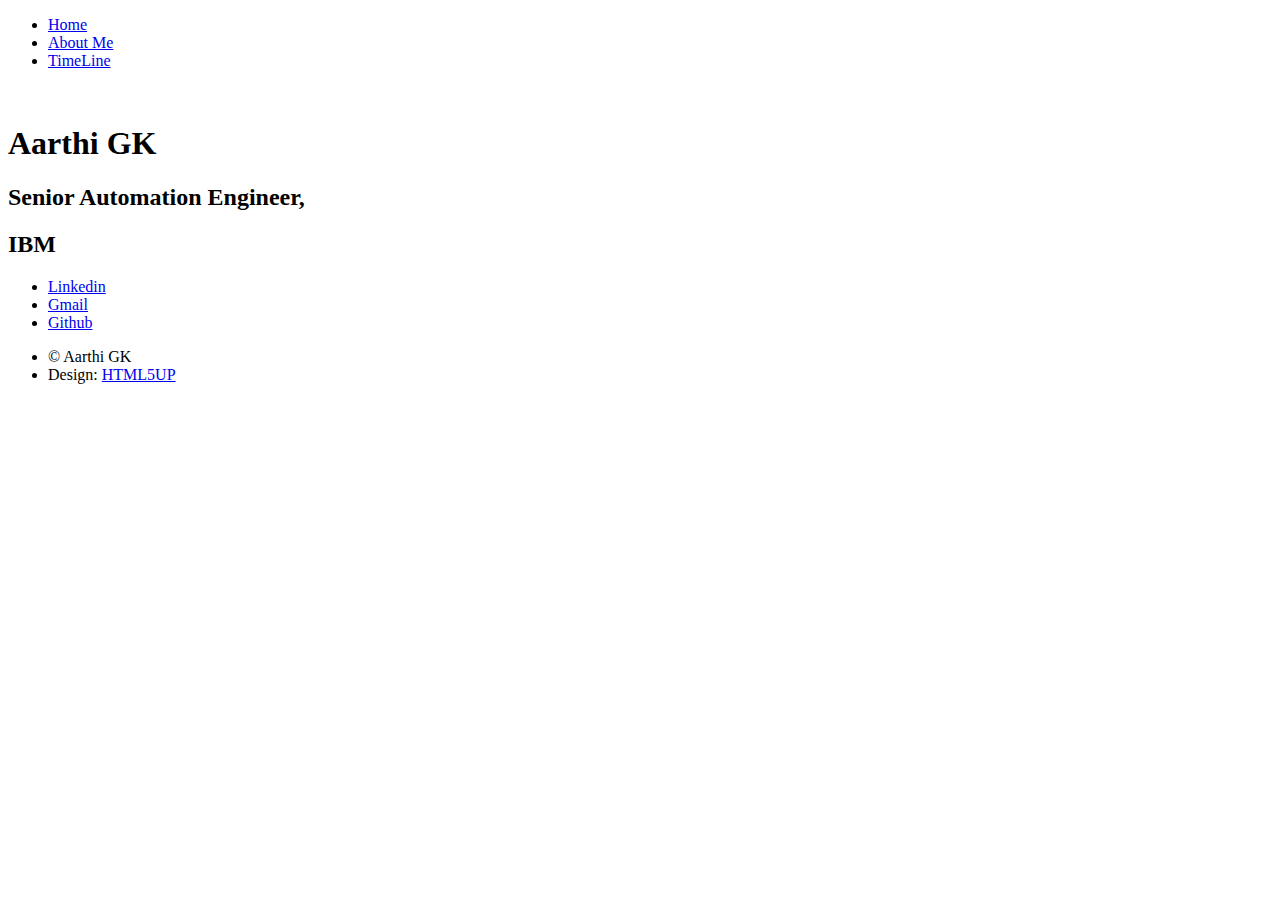
==== index.html @ 1c5c6112 "Create index.html" ====
<!DOCTYPE HTML>
<!--
	Identity by HTML5 UP
	html5up.net | @ajlkn
	Free for personal and commercial use under the CCA 3.0 license (html5up.net/license)
-->
<html>
	<head>
		<title>Aarthi GK</title>
		<meta charset="utf-8" />
		<meta name="viewport" content="width=device-width, initial-scale=1, user-scalable=no" />
		<link rel="stylesheet" href="assets/css/main.css" />
		<noscript><link rel="stylesheet" href="assets/css/noscript.css" /></noscript>
	</head>
	<body class="is-preload">
	
		<!-- Wrapper -->
			<div id="wrapper">
			<ul class="actions special">
								<li><a href="index.html" class="button">Home </a></li>
								<li><a href="about.html" class="button">About Me</a></li>
								<li><a href="timeline.html" class="button">TimeLine</a></li>
							</ul>

				<!-- Main -->
					<section id="main">
						<header>
							<span class="avatar"><img src="images/aarthi.jpg" alt="" /></span>
							<h1>Aarthi GK</h1>
							<h2>Senior Automation Engineer,</h2>
							<h2><b>IBM</b></h2>
							
						</header>
						<div class="bg-img">
						
							<footer>
							<ul class="icons">
								<li><a href="https://www.linkedin.com/in/aarthigk/" class="icon brands fa-linkedin">Linkedin</a></li>
								<li><a href="mailto:cse.snippet@gmail.com" class="icon brands fa-google">Gmail</a></li>
								<li><a href="https://github.com/aarthigk" class="icon brands fa-github">Github</a></li>
							</ul>
						</footer>
					</section>

				<!-- Footer -->
					<footer id="footer">
						<ul class="copyright">
							<li>&copy; Aarthi GK</li><li>Design: <a href="http://html5up.net">HTML5UP</a></li>
						</ul>
					</footer>

			</div>

		<!-- Scripts -->
			<script>
				if ('addEventListener' in window) {
					window.addEventListener('load', function() { document.body.className = document.body.className.replace(/\bis-preload\b/, ''); });
					document.body.className += (navigator.userAgent.match(/(MSIE|rv:11\.0)/) ? ' is-ie' : '');
				}
			</script>

	</body>
</html>
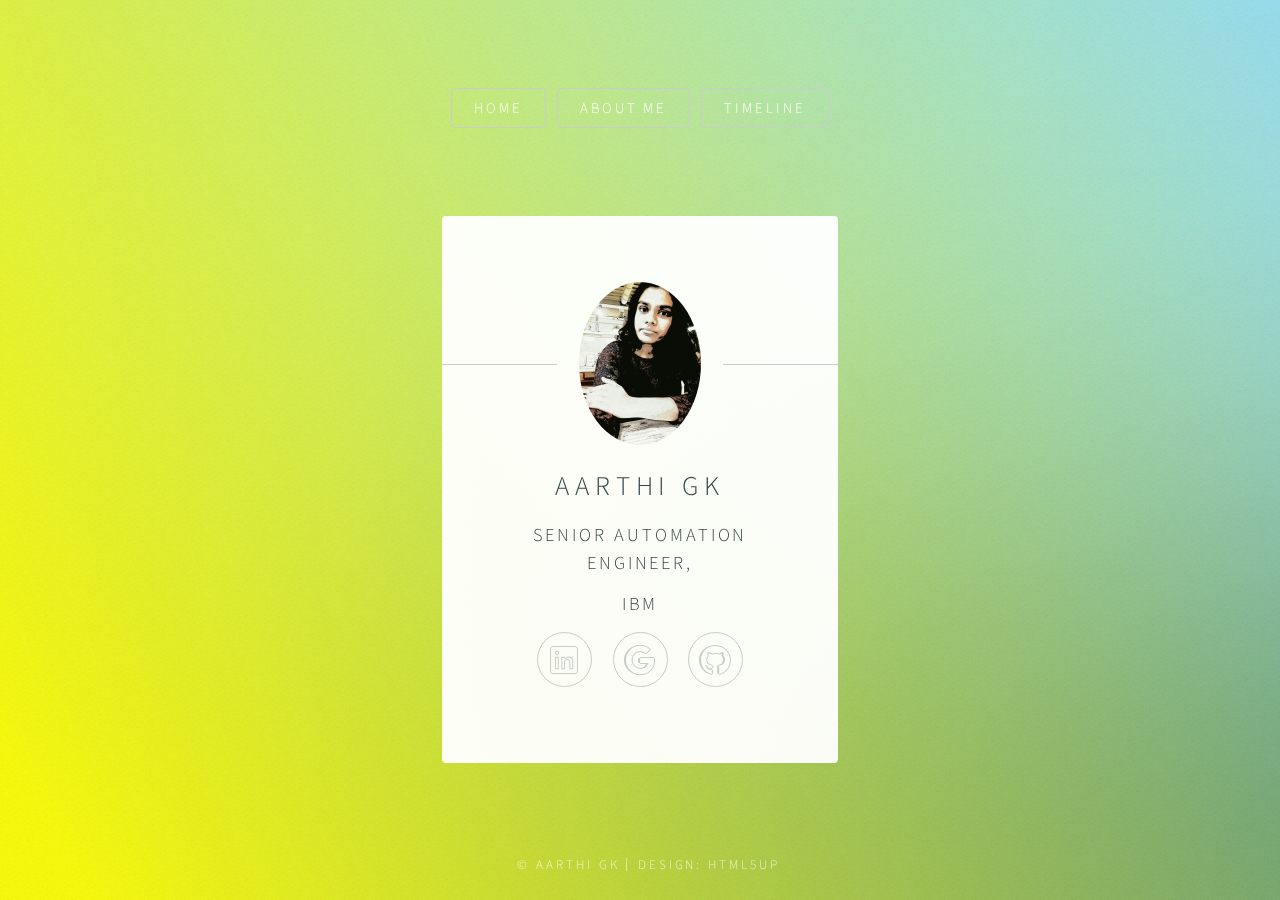
==== commit dd034a77: "Update index.html" ====
--- a/index.html
+++ b/index.html
@@ -45,7 +45,7 @@
 				<!-- Footer -->
 					<footer id="footer">
 						<ul class="copyright">
-							<li>&copy; Aarthi GK</li><li>Design: <a href="http://html5up.net">HTML5UP</a></li>
+							<li>&copy; Aarthi GK</li><li>Design: <a href="https://html5up.net">HTML5UP</a></li>
 						</ul>
 					</footer>
 
--- a/assets/css/main.css
+++ b/assets/css/main.css
@@ -0,0 +1,1056 @@
+@import url(fontawesome-all.min.css);
+@import url("https://fonts.googleapis.com/css?family=Source+Sans+Pro:300");
+
+/*
+	Identity by HTML5 UP
+	html5up.net | @ajlkn
+	Free for personal and commercial use under the CCA 3.0 license (html5up.net/license)
+*/
+
+/* Icon (alt) */
+
+	html, body, div, span, applet, object,
+	iframe, h1, h2, h3, h4, h5, h6, p, blockquote,
+	pre, a, abbr, acronym, address, big, cite,
+	code, del, dfn, em, img, ins, kbd, q, s, samp,
+	small, strike, strong, sub, sup, tt, var, b,
+	u, i, center, dl, dt, dd, ol, ul, li, fieldset,
+	form, label, legend, table, caption, tbody,
+	tfoot, thead, tr, th, td, article, aside,
+	canvas, details, embed, figure, figcaption,
+	footer, header, hgroup, menu, nav, output, ruby,
+	section, summary, time, mark, audio, video {
+		margin: 0;
+		padding: 0;
+		border: 0;
+		font-size: 100%;
+		font: inherit;
+		vertical-align: baseline;
+	}
+
+	article, aside, details, figcaption, figure,
+	footer, header, hgroup, menu, nav, section {
+		display: block;
+	}
+
+	body {
+		line-height: 1;
+	}
+
+	ol, ul {
+		list-style: none;
+	}
+
+	blockquote, q {
+		quotes: none;
+	}
+
+		blockquote:before, blockquote:after, q:before, q:after {
+			content: '';
+			content: none;
+		}
+
+	table {
+		border-collapse: collapse;
+		border-spacing: 0;
+	}
+
+	body {
+		-webkit-text-size-adjust: none;
+	}
+
+	mark {
+		background-color: transparent;
+		color: inherit;
+	}
+
+	input::-moz-focus-inner {
+		border: 0;
+		padding: 0;
+	}
+
+	input, select, textarea {
+		-moz-appearance: none;
+		-webkit-appearance: none;
+		-ms-appearance: none;
+		appearance: none;
+	}
+
+/* Basic */
+
+	@media screen and (max-width: 480px) {
+
+		html, body {
+			min-width: 320px;
+		}
+
+	}
+
+	html {
+		box-sizing: border-box;
+	}
+
+	*, *:before, *:after {
+		box-sizing: inherit;
+	}
+
+	body.is-preload *, body.is-preload *:before, body.is-preload *:after {
+		-moz-animation: none !important;
+		-webkit-animation: none !important;
+		-ms-animation: none !important;
+		animation: none !important;
+		-moz-transition: none !important;
+		-webkit-transition: none !important;
+		-ms-transition: none !important;
+		transition: none !important;
+	}
+
+	html {
+		height: 100%;
+	}
+	
+	
+	body {
+		height: 100%;
+		background-color: #pink;
+		background-image: url("images/overlay.png"), -moz-linear-gradient(60deg, yellow 5%,86b7e7 rgba(0, 228, 255, 0.35)), url("../../images/bg.jpg");
+		background-image: url("images/overlay.png"), -webkit-linear-gradient(60deg, yellow 5%, rgba(0, 228, 255, 0.35)), url("../../images/bg.jpg");
+		background-image: url("images/overlay.png"), -ms-linear-gradient(60deg, yellow 5%, rgba(0, 228, 255, 0.35)), url("../../images/bg.jpg");
+		background-image: url("images/overlay.png"), linear-gradient(60deg, yellow 5%, rgba(0, 228, 255, 0.35)), url("../../images/bg.jpg");
+		background-repeat: repeat,			no-repeat,			no-repeat;
+		background-size: 100px 100px, cover,				cover;
+		background-position: top left,		center center,		bottom center;
+		background-attachment: fixed,			fixed,				fixed;
+	}
+
+		body:after {
+			content: '';
+			display: block;
+			position: fixed;
+			top: 0;
+			left: 0;
+			width: 100%;
+			height: inherit;
+			opacity: 0;
+			z-index: 1;
+			background-color: #ffffff;
+			background-image: url("images/overlay.png"), -moz-linear-gradient(60deg, yellow 5%, rgba(0, 228, 255, 0.35));
+			background-image: url("images/overlay.png"), -webkit-linear-gradient(60deg, yellow 5%, rgba(0, 228, 255, 0.35));
+			background-image: url("images/overlay.png"), -ms-linear-gradient(60deg, yellow 5%, rgba(0, 228, 255, 0.35));
+			background-image: url("images/overlay.png"), linear-gradient(60deg, yellow 5%, rgba(0, 228, 255, 0.35));
+			background-repeat: repeat,			no-repeat;
+			background-size: 100px 100px, cover;
+			background-position: top left,		center center;
+			-moz-transition: opacity 1.75s ease-out;
+			-webkit-transition: opacity 1.75s ease-out;
+			-ms-transition: opacity 1.75s ease-out;
+			transition: opacity 1.75s ease-out;
+		}
+
+		body.is-preload:after {
+			opacity: 1;
+		}
+
+/* Type #414f57;*/
+
+	body, input, select, textarea {
+		color:#414f57; 
+		font-family: "Source Sans Pro", Helvetica, sans-serif;
+		font-size: 14pt;
+		font-weight: 300;
+		line-height: 2;
+		letter-spacing: 0.2em;
+		text-transform: uppercase;
+	}
+
+		@media screen and (max-width: 1680px) {
+
+			body, input, select, textarea {
+				font-size: 11pt;
+			}
+
+		}
+
+		@media screen and (max-width: 480px) {
+
+			body, input, select, textarea {
+				font-size: 10pt;
+				line-height: 1.75;
+			}
+
+		}
+
+	a {
+		-moz-transition: color 0.2s ease, border-color 0.2s ease;
+		-webkit-transition: color 0.2s ease, border-color 0.2s ease;
+		-ms-transition: color 0.2s ease, border-color 0.2s ease;
+		transition: color 0.2s ease, border-color 0.2s ease;
+		color: inherit;
+		text-decoration: none;
+	}
+
+		a:before {
+			-moz-transition: color 0.2s ease, text-shadow 0.2s ease;
+			-webkit-transition: color 0.2s ease, text-shadow 0.2s ease;
+			-ms-transition: color 0.2s ease, text-shadow 0.2s ease;
+			transition: color 0.2s ease, text-shadow 0.2s ease;
+		}
+
+		a:hover {
+			color: #ff7496;
+		}
+
+	strong, b {
+		color: #313f47;
+	}
+
+	em, i {
+		font-style: italic;
+	}
+
+	p {
+		margin: 0 0 1.5em 0;
+	}
+
+	h1, h2, h3, h4, h5, h6 {
+		color: #313f47;
+		line-height: 1.5;
+		margin: 0 0 0.75em 0;
+	}
+
+		h1 a, h2 a, h3 a, h4 a, h5 a, h6 a {
+			color: inherit;
+			text-decoration: none;
+		}
+
+	h1 {
+		font-size: 1.85em;
+		letter-spacing: 0.22em;
+		margin: 0 0 0.525em 0;
+	}
+
+	h2 {
+		font-size: 1.25em;
+	}
+
+	h3 {
+		font-size: 1em;
+	}
+
+	h4 {
+		font-size: 1em;
+	}
+
+	h5 {
+		font-size: 1em;
+	}
+
+	h6 {
+		font-size: 1em;
+	}
+
+	@media screen and (max-width: 480px) {
+
+		h1 {
+			font-size: 1.65em;
+		}
+
+	}
+
+	sub {
+		font-size: 0.8em;
+		position: relative;
+		top: 0.5em;
+	}
+
+	sup {
+		font-size: 0.8em;
+		position: relative;
+		top: -0.5em;
+	}
+
+	hr {
+		border: 0;
+		border-bottom: solid 1px #c8cccf;
+		margin: 3em 0;
+	}
+
+/* Form */
+
+	form {
+		margin: 0 0 1.5em 0;
+	}
+
+		form > :last-child {
+			margin-bottom: 0;
+		}
+
+		form > .fields {
+			display: -moz-flex;
+			display: -webkit-flex;
+			display: -ms-flex;
+			display: flex;
+			-moz-flex-wrap: wrap;
+			-webkit-flex-wrap: wrap;
+			-ms-flex-wrap: wrap;
+			flex-wrap: wrap;
+			width: calc(100% + 2.25em);
+			margin: -1.125em 0 1.5em -1.125em;
+		}
+
+			form > .fields > .field {
+				-moz-flex-grow: 0;
+				-webkit-flex-grow: 0;
+				-ms-flex-grow: 0;
+				flex-grow: 0;
+				-moz-flex-shrink: 0;
+				-webkit-flex-shrink: 0;
+				-ms-flex-shrink: 0;
+				flex-shrink: 0;
+				padding: 1.125em 0 0 1.125em;
+				width: calc(100% - 1.125em);
+			}
+
+				form > .fields > .field.half {
+					width: calc(50% - 0.5625em);
+				}
+
+				form > .fields > .field.third {
+					width: calc(100%/3 - 0.375em);
+				}
+
+				form > .fields > .field.quarter {
+					width: calc(25% - 0.28125em);
+				}
+
+		@media screen and (max-width: 480px) {
+
+			form > .fields {
+				width: calc(100% + 2.25em);
+				margin: -1.125em 0 1.5em -1.125em;
+			}
+
+				form > .fields > .field {
+					padding: 1.125em 0 0 1.125em;
+					width: calc(100% - 1.125em);
+				}
+
+					form > .fields > .field.half {
+						width: calc(100% - 1.125em);
+					}
+
+					form > .fields > .field.third {
+						width: calc(100% - 1.125em);
+					}
+
+					form > .fields > .field.quarter {
+						width: calc(100% - 1.125em);
+					}
+
+		}
+
+	label {
+		color: #313f47;
+		display: block;
+		font-size: 0.9em;
+		margin: 0 0 0.75em 0;
+	}
+
+	input[type="text"],
+	input[type="password"],
+	input[type="email"],
+	input[type="tel"],
+	select,
+	textarea {
+		-moz-appearance: none;
+		-webkit-appearance: none;
+		-ms-appearance: none;
+		appearance: none;
+		border-radius: 4px;
+		border: solid 1px #c8cccf;
+		color: inherit;
+		display: block;
+		outline: 0;
+		padding: 0 1em;
+		text-decoration: none;
+		width: 100%;
+	}
+
+		input[type="text"]:invalid,
+		input[type="password"]:invalid,
+		input[type="email"]:invalid,
+		input[type="tel"]:invalid,
+		select:invalid,
+		textarea:invalid {
+			box-shadow: none;
+		}
+
+		input[type="text"]:focus,
+		input[type="password"]:focus,
+		input[type="email"]:focus,
+		input[type="tel"]:focus,
+		select:focus,
+		textarea:focus {
+			border-color: #ff7496;
+		}
+
+	select {
+		background-image: url("data:image/svg+xml;charset=utf8,%3Csvg xmlns='http://www.w3.org/2000/svg' width='40' height='40' preserveAspectRatio='none' viewBox='0 0 40 40'%3E%3Cpath d='M9.4,12.3l10.4,10.4l10.4-10.4c0.2-0.2,0.5-0.4,0.9-0.4c0.3,0,0.6,0.1,0.9,0.4l3.3,3.3c0.2,0.2,0.4,0.5,0.4,0.9 c0,0.4-0.1,0.6-0.4,0.9L20.7,31.9c-0.2,0.2-0.5,0.4-0.9,0.4c-0.3,0-0.6-0.1-0.9-0.4L4.3,17.3c-0.2-0.2-0.4-0.5-0.4-0.9 c0-0.4,0.1-0.6,0.4-0.9l3.3-3.3c0.2-0.2,0.5-0.4,0.9-0.4S9.1,12.1,9.4,12.3z' fill='%23c8cccf' /%3E%3C/svg%3E");
+		background-size: 1.25rem;
+		background-repeat: no-repeat;
+		background-position: calc(100% - 1rem) center;
+		height: 2.75em;
+		padding-right: 2.75em;
+		text-overflow: ellipsis;
+	}
+
+		select option {
+			color: #313f47;
+			background: #ffffff;
+		}
+
+		select:focus::-ms-value {
+			background-color: transparent;
+		}
+
+		select::-ms-expand {
+			display: none;
+		}
+
+	input[type="text"],
+	input[type="password"],
+	input[type="email"],
+	select {
+		height: 2.75em;
+	}
+
+	textarea {
+		padding: 0.75em 1em;
+	}
+
+	input[type="checkbox"],
+	input[type="radio"] {
+		-moz-appearance: none;
+		-webkit-appearance: none;
+		-ms-appearance: none;
+		appearance: none;
+		display: block;
+		float: left;
+		margin-right: -2em;
+		opacity: 0;
+		width: 1em;
+		z-index: -1;
+	}
+
+		input[type="checkbox"] + label,
+		input[type="radio"] + label {
+			text-decoration: none;
+			color: #414f57;
+			cursor: pointer;
+			display: inline-block;
+			font-size: 1em;
+			font-weight: 300;
+			padding-left: 2.4em;
+			padding-right: 0.75em;
+			position: relative;
+		}
+
+			input[type="checkbox"] + label:before,
+			input[type="radio"] + label:before {
+				-moz-osx-font-smoothing: grayscale;
+				-webkit-font-smoothing: antialiased;
+				display: inline-block;
+				font-style: normal;
+				font-variant: normal;
+				text-rendering: auto;
+				line-height: 1;
+				text-transform: none !important;
+				font-family: 'Font Awesome 5 Free';
+				font-weight: 900;
+			}
+
+			input[type="checkbox"] + label:before,
+			input[type="radio"] + label:before {
+				border-radius: 4px;
+				border: solid 1px #c8cccf;
+				content: '';
+				display: inline-block;
+				font-size: 0.8em;
+				height: 2.0625em;
+				left: 0;
+				line-height: 2.0625em;
+				position: absolute;
+				text-align: center;
+				top: 0.15em;
+				width: 2.0625em;
+			}
+
+		input[type="checkbox"]:checked + label:before,
+		input[type="radio"]:checked + label:before {
+			color: #ff7496;
+			content: '\f00c';
+		}
+
+		input[type="checkbox"]:focus + label:before,
+		input[type="radio"]:focus + label:before {
+			border-color: #ff7496;
+		}
+
+	input[type="checkbox"] + label:before {
+		border-radius: 4px;
+	}
+
+	input[type="radio"] + label:before {
+		border-radius: 100%;
+	}
+
+	::-webkit-input-placeholder {
+		color: #616f77 !important;
+		opacity: 1.0;
+	}
+
+	:-moz-placeholder {
+		color: #616f77 !important;
+		opacity: 1.0;
+	}
+
+	::-moz-placeholder {
+		color: #616f77 !important;
+		opacity: 1.0;
+	}
+
+	:-ms-input-placeholder {
+		color: #616f77 !important;
+		opacity: 1.0;
+	}
+
+/* Icon */
+
+	.icon {
+		text-decoration: none;
+		position: relative;
+		border-bottom: none;
+	}
+
+		.icon:before {
+			-moz-osx-font-smoothing: grayscale;
+			-webkit-font-smoothing: antialiased;
+			display: inline-block;
+			font-style: normal;
+			font-variant: normal;
+			text-rendering: auto;
+			line-height: 1;
+			text-transform: none !important;
+			font-family: 'Font Awesome 5 Free';
+			font-weight: 400;
+		}
+
+		.icon > .label {
+			display: none;
+		}
+
+		.icon:before {
+			line-height: inherit;
+		}
+
+		.icon.solid:before {
+			font-weight: 900;
+		}
+
+		.icon.brands:before {
+			font-family: 'Font Awesome 5 Brands';
+		}
+
+/* List */
+
+	ol {
+		list-style: decimal;
+		margin: 0 0 1.5em 0;
+		padding-left: 1.25em;
+	}
+
+		ol li {
+			padding-left: 0.25em;
+		}
+
+	ul {
+		list-style: disc;
+		margin: 0 0 1.5em 0;
+		padding-left: 1em;
+	}
+
+		ul li {
+			padding-left: 0.5em;
+		}
+
+		ul.alt {
+			list-style: none;
+			padding-left: 0;
+		}
+
+			ul.alt li {
+				border-top: solid 1px #c8cccf;
+				padding: 0.5em 0;
+			}
+
+				ul.alt li:first-child {
+					border-top: 0;
+					padding-top: 0;
+				}
+
+	dl {
+		margin: 0 0 1.5em 0;
+	}
+
+		dl dt {
+			display: block;
+			margin: 0 0 0.75em 0;
+		}
+
+		dl dd {
+			margin-left: 1.5em;
+		}
+
+/* Actions */
+
+	ul.actions {
+		display: -moz-flex;
+		display: -webkit-flex;
+		display: -ms-flex;
+		display: flex;
+		cursor: default;
+		list-style: none;
+		margin-left: -0.75em;
+		padding-left: 0;
+	}
+
+		ul.actions li {
+			padding: 0 0 0 0.75em;
+			vertical-align: middle;
+		}
+
+		ul.actions.special {
+			-moz-justify-content: center;
+			-webkit-justify-content: center;
+			-ms-justify-content: center;
+			justify-content: center;
+			width: 100%;
+			margin-left: 0;
+		}
+
+			ul.actions.special li:first-child {
+				padding-left: 0;
+			}
+
+		ul.actions.stacked {
+			-moz-flex-direction: column;
+			-webkit-flex-direction: column;
+			-ms-flex-direction: column;
+			flex-direction: column;
+			margin-left: 0;
+		}
+
+			ul.actions.stacked li {
+				padding: 0.975em 0 0 0;
+			}
+
+				ul.actions.stacked li:first-child {
+					padding-top: 0;
+				}
+
+		ul.actions.fit {
+			width: calc(100% + 0.75em);
+		}
+
+			ul.actions.fit li {
+				-moz-flex-grow: 1;
+				-webkit-flex-grow: 1;
+				-ms-flex-grow: 1;
+				flex-grow: 1;
+				-moz-flex-shrink: 1;
+				-webkit-flex-shrink: 1;
+				-ms-flex-shrink: 1;
+				flex-shrink: 1;
+				width: 100%;
+			}
+
+				ul.actions.fit li > * {
+					width: 100%;
+				}
+
+			ul.actions.fit.stacked {
+				width: 100%;
+			}
+
+		@media screen and (max-width: 480px) {
+
+			ul.actions:not(.fixed) {
+				-moz-flex-direction: column;
+				-webkit-flex-direction: column;
+				-ms-flex-direction: column;
+				flex-direction: column;
+				margin-left: 0;
+				width: 100% !important;
+			}
+
+				ul.actions:not(.fixed) li {
+					-moz-flex-grow: 1;
+					-webkit-flex-grow: 1;
+					-ms-flex-grow: 1;
+					flex-grow: 1;
+					-moz-flex-shrink: 1;
+					-webkit-flex-shrink: 1;
+					-ms-flex-shrink: 1;
+					flex-shrink: 1;
+					padding: 0.75em 0 0 0;
+					text-align: center;
+					width: 100%;
+				}
+
+					ul.actions:not(.fixed) li > * {
+						width: 100%;
+					}
+
+					ul.actions:not(.fixed) li:first-child {
+						padding-top: 0;
+					}
+
+					ul.actions:not(.fixed) li input[type="submit"],
+					ul.actions:not(.fixed) li input[type="reset"],
+					ul.actions:not(.fixed) li input[type="button"],
+					ul.actions:not(.fixed) li button,
+					ul.actions:not(.fixed) li .button {
+						width: 100%;
+					}
+
+						ul.actions:not(.fixed) li input[type="submit"].icon:before,
+						ul.actions:not(.fixed) li input[type="reset"].icon:before,
+						ul.actions:not(.fixed) li input[type="button"].icon:before,
+						ul.actions:not(.fixed) li button.icon:before,
+						ul.actions:not(.fixed) li .button.icon:before {
+							margin-left: -0.5rem;
+						}
+
+		}
+
+/* Icons */
+
+	ul.icons {
+		cursor: default;
+		list-style: none;
+		padding-left: 0;
+		margin-top: -0.675em;
+	}
+
+		ul.icons li {
+			display: inline-block;
+			padding: 0.675em 0.5em;
+		}
+
+			ul.icons li a {
+				text-decoration: none;
+				position: relative;
+				display: block;
+				width: 3.75em;
+				height: 3.75em;
+				border-radius: 100%;
+				border: solid 1px #c8cccf;
+				line-height: 3.75em;
+				overflow: hidden;
+				text-align: center;
+				text-indent: 3.75em;
+				white-space: nowrap;
+			}
+
+				ul.icons li a:before {
+					-moz-osx-font-smoothing: grayscale;
+					-webkit-font-smoothing: antialiased;
+					display: inline-block;
+					font-style: normal;
+					font-variant: normal;
+					text-rendering: auto;
+					line-height: 1;
+					text-transform: none !important;
+					font-family: 'Font Awesome 5 Free';
+					font-weight: 400;
+				}
+
+				ul.icons li a:before {
+					color: #ffffff;
+					text-shadow: 1.25px 0px 0px #c8cccf, -1.25px 0px 0px #c8cccf, 0px 1.25px 0px #c8cccf, 0px -1.25px 0px #c8cccf;
+				}
+
+				ul.icons li a:hover:before {
+					text-shadow: 1.25px 0px 0px #ff7496, -1.25px 0px 0px #ff7496, 0px 1.25px 0px #ff7496, 0px -1.25px 0px #ff7496;
+				}
+
+				ul.icons li a:before {
+					position: absolute;
+					top: 0;
+					left: 0;
+					width: inherit;
+					height: inherit;
+					font-size: 1.85rem;
+					line-height: inherit;
+					text-align: center;
+					text-indent: 0;
+				}
+
+				ul.icons li a:hover {
+					border-color: #ff7496;
+				}
+
+		@media screen and (max-width: 480px) {
+
+			ul.icons li a:before {
+				font-size: 1.5rem;
+			}
+
+		}
+
+/* Button 414f57 */
+
+	input[type="submit"],
+	input[type="reset"],
+	input[type="button"],
+	button,
+	.button {
+		-moz-appearance: none;
+		-webkit-appearance: none;
+		-ms-appearance: none;
+		appearance: none;
+		-moz-transition: background-color 0.2s ease-in-out, border-color 0.2s ease-in-out, color 0.2s ease-in-out;
+		-webkit-transition: background-color 0.2s ease-in-out, border-color 0.2s ease-in-out, color 0.2s ease-in-out;
+		-ms-transition: background-color 0.2s ease-in-out, border-color 0.2s ease-in-out, color 0.2s ease-in-out;
+		transition: background-color 0.2s ease-in-out, border-color 0.2s ease-in-out, color 0.2s ease-in-out; 
+		display: inline-block;
+		height: 2.75em;
+		line-height: 2.75em;
+		padding: 0 1.5em;
+		background-color: transparent;
+		border-radius: 4px;
+		border: solid 1px #c8cccf;
+		color: white !important;
+		cursor: pointer;
+		text-align: center;
+		text-decoration: none;
+		white-space: nowrap;
+	}
+
+		input[type="submit"]:hover,
+		input[type="reset"]:hover,
+		input[type="button"]:hover,
+		button:hover,
+		.button:hover {
+			border-color: #ff7496;
+			color: #ff7496 !important;
+		}
+
+		input[type="submit"].icon,
+		input[type="reset"].icon,
+		input[type="button"].icon,
+		button.icon,
+		.button.icon {
+			padding-left: 1.35em;
+		}
+
+			input[type="submit"].icon:before,
+			input[type="reset"].icon:before,
+			input[type="button"].icon:before,
+			button.icon:before,
+			.button.icon:before {
+				margin-right: 0.5em;
+			}
+
+		input[type="submit"].fit,
+		input[type="reset"].fit,
+		input[type="button"].fit,
+		button.fit,
+		.button.fit {
+			width: 100%;
+		}
+
+		input[type="submit"].small,
+		input[type="reset"].small,
+		input[type="button"].small,
+		button.small,
+		.button.small {
+			font-size: 0.8em;
+		}
+
+		input[type="submit"].large,
+		input[type="reset"].large,
+		input[type="button"].large,
+		button.large,
+		.button.large {
+			font-size: 1.35em;
+		}
+
+		input[type="submit"].disabled, input[type="submit"]:disabled,
+		input[type="reset"].disabled,
+		input[type="reset"]:disabled,
+		input[type="button"].disabled,
+		input[type="button"]:disabled,
+		button.disabled,
+		button:disabled,
+		.button.disabled,
+		.button:disabled {
+			pointer-events: none;
+			opacity: 0.5;
+		}
+
+/* Main */
+
+	#main {
+		-moz-transform-origin: 50% 50%;
+		-webkit-transform-origin: 50% 50%;
+		-ms-transform-origin: 50% 50%;
+		transform-origin: 50% 50%;
+		-moz-transform: rotateX(0deg);
+		-webkit-transform: rotateX(0deg);
+		-ms-transform: rotateX(0deg);
+		transform: rotateX(0deg);
+		-moz-transition: opacity 1s ease, -moz-transform 1s ease;
+		-webkit-transition: opacity 1s ease, -webkit-transform 1s ease;
+		-ms-transition: opacity 1s ease, -ms-transform 1s ease;
+		transition: opacity 1s ease, transform 1s ease;
+		padding: 4.5em 3em 3em 3em ;
+		background: #ffffff;
+		border-radius: 4px;
+		cursor: default;
+		max-width: 100%;
+		opacity: 0.95;
+		position: relative;
+		text-align: center;
+		width: 27em;
+	}
+
+		#main .avatar {
+			position: relative;
+			display: block;
+			margin-bottom: 1.5em;
+		}
+
+			#main .avatar img {
+				display: block;
+				margin: 0 auto;
+				border-radius: 100%;
+				box-shadow: 0 0 0 1.5em #ffffff;
+			}
+
+			#main .avatar:before {
+				content: '';
+				display: block;
+				position: absolute;
+				top: 50%;
+				left: -3em;
+				width: calc(100% + 6em);
+				height: 1px;
+				z-index: -1;
+				background: #c8cccf;
+			}
+
+		@media screen and (max-width: 480px) {
+
+			#main {
+				padding: 4em 2em 2.5em 2em ;
+				width: 100%;
+			}
+
+				#main .avatar:before {
+					left: -2em;
+					width: calc(100% + 4em);
+				}
+
+		}
+
+		body.is-preload #main {
+			-moz-transform: rotateX(15deg);
+			-webkit-transform: rotateX(15deg);
+			-ms-transform: rotateX(15deg);
+			transform: rotateX(15deg);
+			opacity: 0;
+		}
+
+/* Footer */
+
+	#footer {
+		-moz-align-self: -moz-flex-end;
+		-webkit-align-self: -webkit-flex-end;
+		-ms-align-self: -ms-flex-end;
+		align-self: flex-end;
+		width: 100%;
+		padding: 1.5em 0 0 0;
+		color: rgba(255, 255, 255, 0.75);
+		cursor: default;
+		text-align: center;
+	}
+
+		#footer .copyright {
+			margin: 0;
+			padding: 0;
+			font-size: 0.9em;
+			list-style: none;
+		}
+
+			#footer .copyright li {
+				display: inline-block;
+				margin: 0 0 0 0.45em;
+				padding: 0 0 0 0.85em;
+				border-left: solid 1px rgba(255, 255, 255, 0.5);
+				line-height: 1;
+			}
+
+				#footer .copyright li:first-child {
+					border-left: 0;
+				}
+
+/* Wrapper */
+
+	#wrapper {
+		display: -moz-flex;
+		display: -webkit-flex;
+		display: -ms-flex;
+		display: flex;
+		-moz-align-items: center;
+		-webkit-align-items: center;
+		-ms-align-items: center;
+		align-items: center;
+		-moz-justify-content: space-between;
+		-webkit-justify-content: space-between;
+		-ms-justify-content: space-between;
+		justify-content: space-between;
+		-moz-flex-direction: column;
+		-webkit-flex-direction: column;
+		-ms-flex-direction: column;
+		flex-direction: column;
+		-moz-perspective: 1000px;
+		-webkit-perspective: 1000px;
+		-ms-perspective: 1000px;
+		perspective: 1000px;
+		position: relative;
+		min-height: 100%;
+		padding: 1.5em;
+		z-index: 2;
+	}
+
+		#wrapper > * {
+			z-index: 1;
+		}
+
+		#wrapper:before {
+			content: '';
+			display: block;
+		}
+
+		@media screen and (max-width: 360px) {
+
+			#wrapper {
+				padding: 0.75em;
+			}
+
+		}
+
+		body.is-ie #wrapper {
+			height: 100%;
+		}--- a/assets/css/noscript.css
+++ b/assets/css/noscript.css
@@ -0,0 +1,21 @@
+/*
+	Identity by HTML5 UP
+	html5up.net | @ajlkn
+	Free for personal and commercial use under the CCA 3.0 license (html5up.net/license)
+*/
+
+/* Basic */
+
+	body:after {
+		display: none;
+	}
+
+/* Main */
+
+	#main {
+		-moz-transform: none !important;
+		-webkit-transform: none !important;
+		-ms-transform: none !important;
+		transform: none !important;
+		opacity: 1 !important;
+	}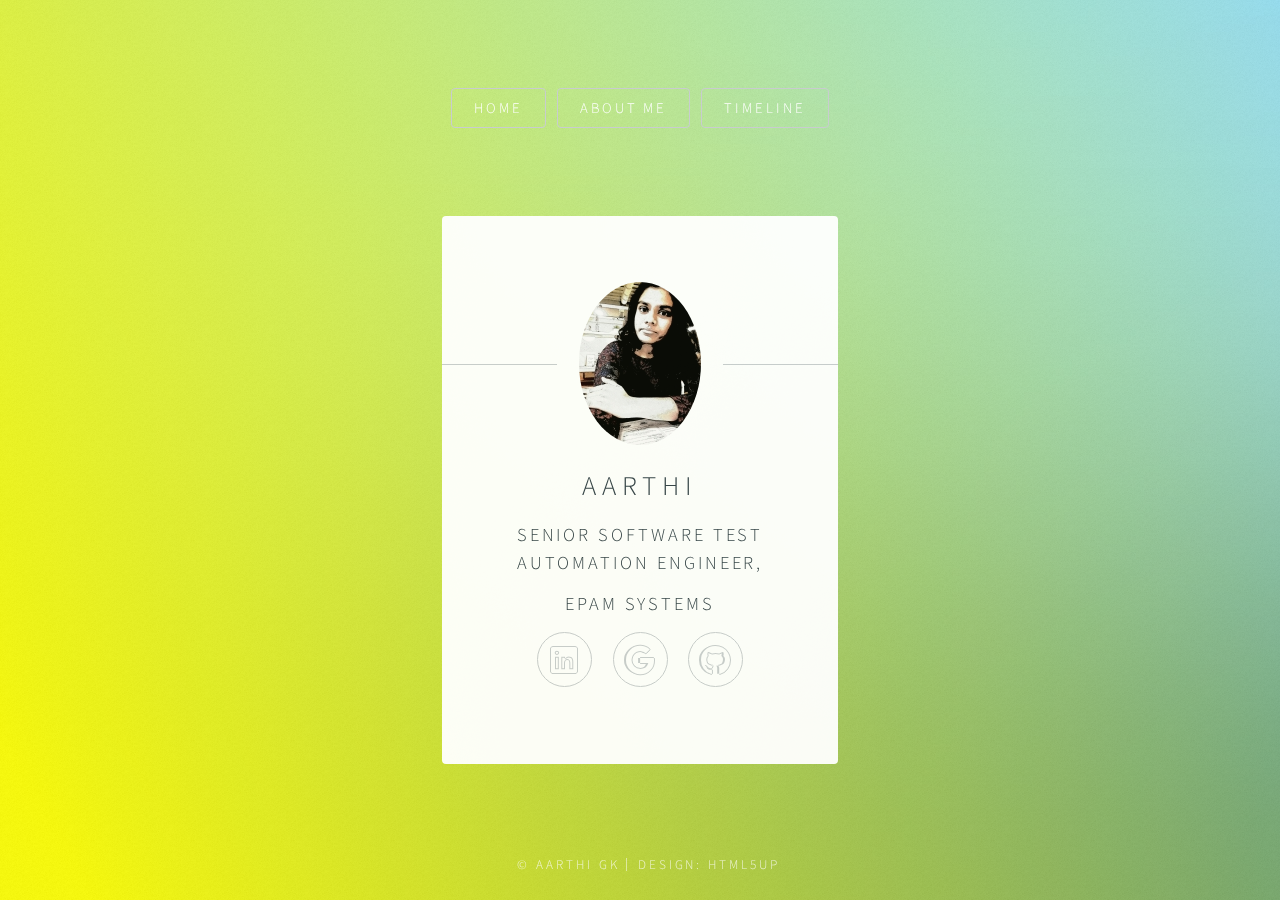
==== commit dc1bce41: "Updated all the pages" ====
--- a/index.html
+++ b/index.html
@@ -6,7 +6,7 @@
 -->
 <html>
 	<head>
-		<title>Aarthi GK</title>
+		<title>Aarthi</title>
 		<meta charset="utf-8" />
 		<meta name="viewport" content="width=device-width, initial-scale=1, user-scalable=no" />
 		<link rel="stylesheet" href="assets/css/main.css" />
@@ -19,16 +19,16 @@
 			<ul class="actions special">
 								<li><a href="index.html" class="button">Home </a></li>
 								<li><a href="about.html" class="button">About Me</a></li>
-								<li><a href="timeline.html" class="button">TimeLine</a></li>
+								<li><a href="timeline.html" class="button">Timeline</a></li>
 							</ul>
 
 				<!-- Main -->
 					<section id="main">
 						<header>
 							<span class="avatar"><img src="images/aarthi.jpg" alt="" /></span>
-							<h1>Aarthi GK</h1>
-							<h2>Senior Automation Engineer,</h2>
-							<h2><b>IBM</b></h2>
+							<h1>Aarthi</h1>
+							<h2>Senior Software Test Automation Engineer,</h2>
+							<h2><b>EPAM Systems</b></h2>
 							
 						</header>
 						<div class="bg-img">
